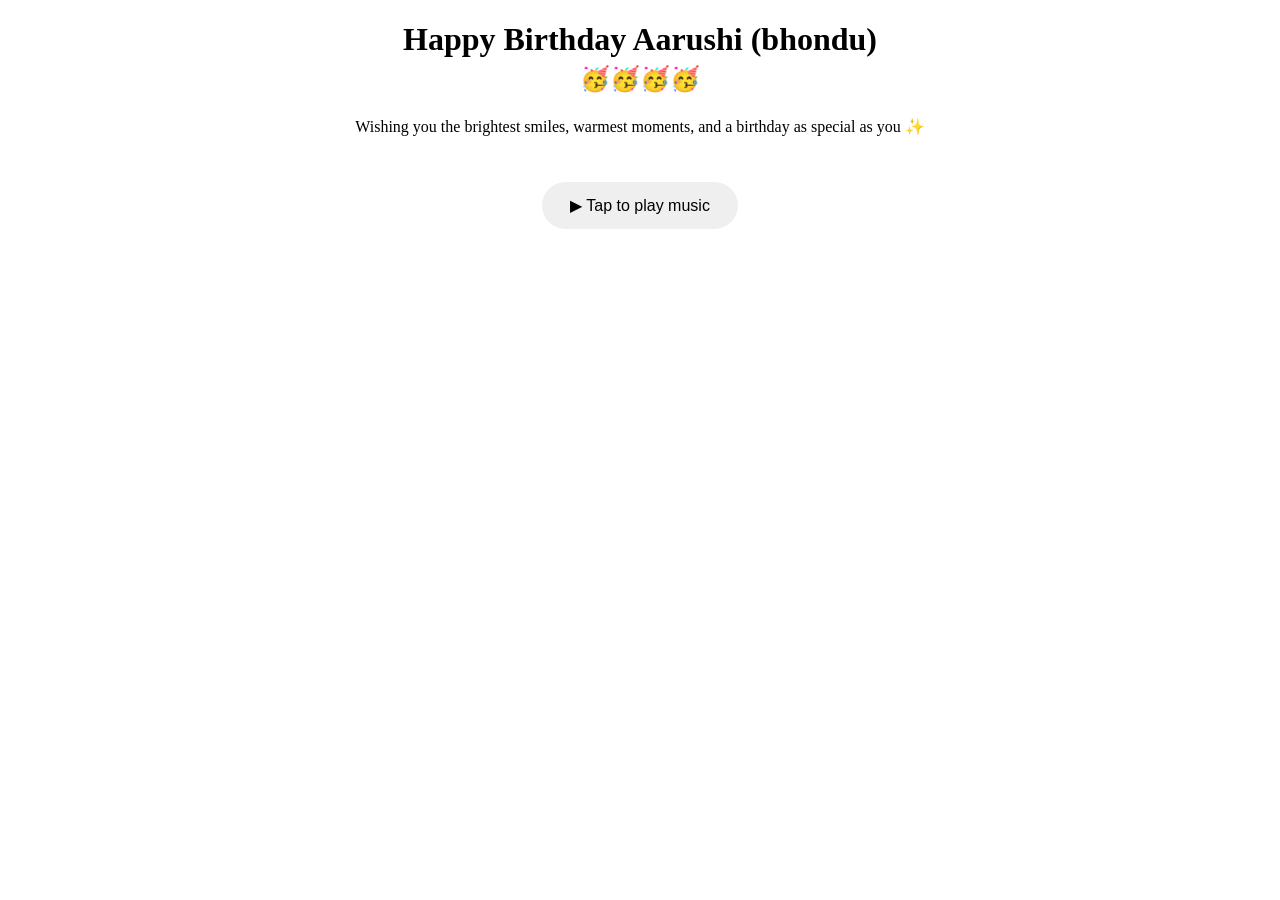
==== celebrate.html @ d8d135b6 "Add files via upload" ====
<!DOCTYPE html>
<html lang="en">
<head>
  <meta charset="UTF-8">
  <meta name="viewport" content="width=device-width, initial-scale=1">
  <title>Happy Birthday 🎉</title>
  <link rel="stylesheet" href="css/styles.css">
</head>
<body>
  <div class="container" style="text-align:center;">
<h1>
  Happy Birthday Aarushi (bhondu)
  <br>
  <span style="font-size: 1.5rem;">🥳🥳🥳🥳</span>
</h1>


    <p style="margin-top:20px;">
      Wishing you the brightest smiles, warmest moments,  
      and a birthday as special as you ✨
    </p>

<button id="playBtn"
        style="margin-top:30px;padding:14px 28px;border-radius:999px;
               border:none;font-size:16px;cursor:pointer;">
  ▶ Tap to play music
</button>

<audio id="bg-music" preload="auto">
  <source src="audio/birthday.mp3" type="audio/mpeg">
</audio>

  </div>

<script>
  const btn = document.getElementById('playBtn');
  const music = document.getElementById('bg-music');

  btn.addEventListener('click', () => {
    music.volume = 1;
    music.play().then(() => {
      btn.style.display = 'none';
    });
  });
</script>

</body>
</html>
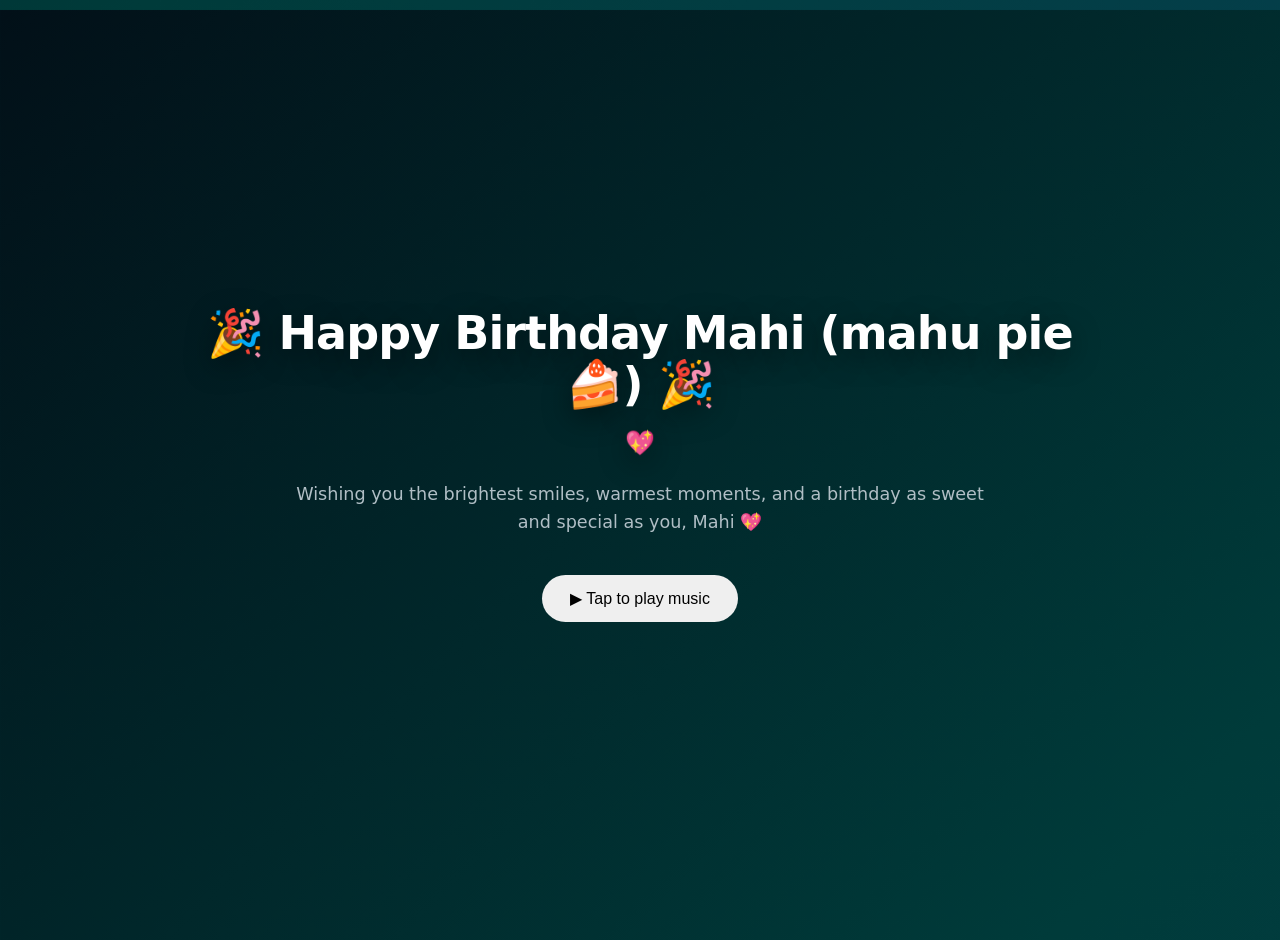
==== commit 2c0e8ff5: "Update celebrate.html" ====
--- a/celebrate.html
+++ b/celebrate.html
@@ -9,15 +9,15 @@
 <body>
   <div class="container" style="text-align:center;">
 <h1>
-  Happy Birthday Aarushi (bhondu)
+  🎉 Happy Birthday Mahi (mahu pie 🍰) 🎉
   <br>
-  <span style="font-size: 1.5rem;">🥳🥳🥳🥳</span>
+  <span style="font-size: 1.5rem;">💖</span>
 </h1>
 
 
     <p style="margin-top:20px;">
-      Wishing you the brightest smiles, warmest moments,  
-      and a birthday as special as you ✨
+  Wishing you the brightest smiles, warmest moments,
+  and a birthday as sweet and special as you, Mahi 💖
     </p>
 
 <button id="playBtn"
--- a/css/styles.css
+++ b/css/styles.css
@@ -0,0 +1,357 @@
+/* Reset & Base Styles */
+* {
+  margin: 10px 0;
+  padding: 0;
+  box-sizing: border-box;
+}
+
+/* ===== BODY / BACKGROUND ===== */
+body {
+  margin: 0;
+  min-height: 100vh;
+  font-family: 'Segoe UI', system-ui, -apple-system, "Helvetica Neue", Arial, sans-serif;
+  color: #e6eef3;
+  -webkit-font-smoothing: antialiased;
+  -moz-osx-font-smoothing: grayscale;
+
+  /* Dark teal animated gradient (use this one) */
+  background: linear-gradient(135deg, #021018 0%, #003b3a 45%, #08425a 100%);
+  background-size: 200% 200%;
+  animation: gradientMove 14s ease infinite;
+
+  display: flex;
+  justify-content: center;
+  align-items: center;
+  overflow-x: hidden;
+}
+
+
+/* Container Styles */
+.container {
+  width: 100%;
+  max-width: 1000px;
+  min-height: 100vh;
+
+  display: flex;
+  flex-direction: column;
+  justify-content: center;
+  align-items: center;
+
+  text-align: center;
+  padding: 24px;
+  box-sizing: border-box;
+}
+
+
+/* Cake Container */
+#cake-container {
+  position: relative;
+  width: 100%;
+  max-width: 500px;
+  margin: 40px 0 20px; /* Reduced bottom margin */
+}
+
+#cake-svg-img {
+  width: 100%;
+  height: auto;
+  display: block;
+  filter: drop-shadow(0 10px 20px rgba(0, 0, 0, 0.3));
+  z-index: 1;
+}
+
+/* Candle Styles */
+#cake-candle-canvas {
+  position: absolute;
+  left: 50%;
+  top: -70px;
+  transform: translateX(-50%);
+  width: 100px;
+  height: 140px;
+  z-index: 2;
+  background: transparent;
+  filter: 
+    drop-shadow(0 0 15px rgba(255, 237, 133, 0.7))
+    drop-shadow(0 0 30px rgba(255, 213, 0, 0.5));
+  transition: all 0.3s ease;
+}
+
+#cake-candle-canvas.candle-off {
+  filter: none;
+  opacity: 0.8;
+}
+
+/* Text Content Container - NEW */
+.text-content {
+  width: 100%;
+  max-width: 500px;
+  margin-top: -20px; /* Pull up slightly */
+  padding: 0 20px;
+  position: relative;
+  z-index: 3;
+}
+
+/* Enhanced Text & Messages - MOVED BELOW CAKE */
+#congrats-message {
+  font-size: 1.4rem;
+  color: #ffe082;
+  font-weight: 600;
+  margin: 10px 0; /* Reduced margin */
+  text-align: center;
+  line-height: 1.5;
+  display: block;
+  margin-top: 300px;
+  animation: 
+    fadeIn 0.8s ease-out,
+    subtleGlow 2s ease-in-out infinite alternate;
+  text-shadow: 
+    0 2px 4px rgba(0, 0, 0, 0.3),
+    0 0 10px rgba(255, 224, 130, 0.3);
+}
+
+#celebrate-message {
+  font-size: 1.5rem;
+  color: #ff4081;
+  font-weight: 700;
+  margin: 10px 0 15px; /* Reduced margin */
+  text-align: center;
+  display: none;
+  animation: 
+    popIn 0.6s cubic-bezier(0.68, -0.55, 0.27, 1.55),
+    float 3s ease-in-out infinite;
+  text-shadow: 
+    0 2px 4px rgba(0, 0, 0, 0.3),
+    0 0 12px rgba(255, 64, 129, 0.4);
+}
+
+.container h2 {
+  color: #ffe082;
+  margin: 10px 0 5px; /* Reduced margin */
+  font-size: 1.5rem;
+  text-shadow: 0 2px 5px rgba(0, 0, 0, 0.2);
+}
+
+.container p {
+  color: #b0bec5;
+  font-size: 1.1rem;
+  margin-bottom: 8px; /* Reduced margin */
+}
+
+/* Buttons */
+.btn-main {
+  background: linear-gradient(135deg, #ff4081 0%, #ff9100 100%);
+  color: white;
+  border: none;
+  border-radius: 30px;
+  padding: 12px 35px;
+  font-size: 1.1rem;
+  font-weight: 600;
+  cursor: pointer;
+  margin-top: 15px; /* Reduced margin */
+  box-shadow: 0 5px 15px rgba(255, 64, 129, 0.4);
+  transition: all 0.3s ease;
+  z-index: 10;
+}
+
+.btn-main:hover {
+  transform: translateY(-3px);
+  box-shadow: 0 8px 20px rgba(255, 64, 129, 0.6);
+}
+
+.btn-secondary {
+  background: linear-gradient(135deg, #4a00e0 0%, #8e2de2 100%);
+  color: white;
+  border: none;
+  border-radius: 30px;
+  padding: 10px 30px;
+  font-size: 1rem;
+  font-weight: 500;
+  cursor: pointer;
+  margin-top: 10px; /* Reduced margin */
+  box-shadow: 0 4px 12px rgba(74, 0, 224, 0.3);
+  transition: all 0.3s ease;
+  display: none;
+}
+
+.btn-secondary:hover {
+  transform: translateY(-2px);
+  box-shadow: 0 6px 16px rgba(74, 0, 224, 0.4);
+}
+
+/* Animations */
+@keyframes fadeIn {
+  from { opacity: 0; transform: translateY(15px); }
+  to { opacity: 1; transform: translateY(0); }
+}
+
+@keyframes popIn {
+  0% { transform: scale(0.5); opacity: 0; }
+  70% { transform: scale(1.1); }
+  100% { transform: scale(1); opacity: 1; }
+}
+
+@keyframes subtleGlow {
+  0% { text-shadow: 0 2px 4px rgba(0,0,0,0.3), 0 0 10px rgba(255,224,130,0.3); }
+  100% { text-shadow: 0 2px 6px rgba(0,0,0,0.4), 0 0 15px rgba(255,224,130,0.5); }
+}
+
+@keyframes float {
+  0%, 100% { transform: translateY(0); }
+  50% { transform: translateY(-5px); }
+}
+
+/* Enhanced Greeting Card - POSITION ADJUSTED */
+.greeting-card {
+  position: absolute;
+  left: 50%;
+  top: 60%; /* Adjusted to appear lower */
+  transform: translate(-50%, -50%);
+  z-index: 15;
+  width: 90%;
+  max-width: 420px;
+  pointer-events: none;
+  opacity: 0;
+  transition: 
+    opacity 0.5s ease-out,
+    transform 0.5s cubic-bezier(0.18, 0.89, 0.32, 1.28);
+  perspective: 1200px;
+  filter: drop-shadow(0 10px 20px rgba(0, 0, 0, 0.3));
+}
+
+.greeting-card.show {
+  opacity: 1;
+  pointer-events: auto;
+  transform: translate(-50%, -50%) scale(1);
+}
+
+.card-front {
+  background: linear-gradient(135deg, #fff9f0 0%, #fff3e0 100%);
+  border-radius: 18px;
+  padding: 2rem;
+  box-shadow: 
+    0 10px 30px rgba(0, 0, 0, 0.2),
+    inset 0 0 10px rgba(255, 255, 255, 0.5);
+  transform-style: preserve-3d;
+  transition: transform 0.8s ease;
+}
+
+.card-3d-text {
+  font-size: 1.3rem;
+  color: #ff6d00;
+  font-weight: 700;
+  text-align: center;
+  margin-bottom: 1rem;
+  text-shadow: 
+    1px 1px 0 rgba(0,0,0,0.1),
+    0 0 10px rgba(255,109,0,0.2);
+  transform: translateZ(30px);
+}
+
+/* Responsive Adjustments */
+@media (max-width: 768px) {
+  #cake-container {
+    max-width: 90%;
+    margin: 30px 0 15px; /* Reduced bottom margin */
+  }
+
+  #cake-candle-canvas {
+    top: -50px;
+    width: 80px;
+    height: 120px;
+    margin-top: -10px;
+  }
+
+  .text-content {
+    margin-top: -15px;
+    padding: 0 15px;
+  }
+
+  #congrats-message {
+    font-size: 1.3rem;
+    margin: 8px 0;
+    display: block;
+    margin-top: 100px;
+  }
+
+  #celebrate-message {
+    font-size: 1.4rem;
+    margin: 8px 0 12px;
+  }
+
+  .btn-main {
+    padding: 10px 25px;
+    font-size: 1rem;
+    margin-top: 12px;
+  }
+
+  .container h2 {
+    font-size: 1.3rem;
+    margin: 8px 0 4px;
+  }
+  
+  .greeting-card {
+    max-width: 320px;
+    top: 65%; /* Adjusted for mobile */
+  }
+  
+  .card-front {
+    padding: 1.5rem;
+  }
+  
+  .card-3d-text {
+    font-size: 1.1rem;
+  }
+}
+
+/* Desktop Enhancements */
+@media (min-width: 1024px) {
+  #cake-container {
+    max-width: 550px;
+    margin: 50px 0 30px; /* Reduced bottom margin */
+  }
+
+  .text-content {
+    max-width: 550px;
+  }
+
+  #cake-candle-canvas {
+    top: -90px;
+    width: 120px;
+    height: 160px;
+    filter: 
+      drop-shadow(0 0 20px rgba(255, 237, 133, 0.8))
+      drop-shadow(0 0 40px rgba(255, 213, 0, 0.6));
+  }
+
+  #congrats-message {
+    font-size: 1.7rem;
+  }
+
+  #celebrate-message {
+    font-size: 1.9rem;
+  }
+
+}
+
+@keyframes gradientMove {
+  0% { background-position: 0% 50%; }
+  50% { background-position: 100% 50%; }
+  100% { background-position: 0% 50%; }
+}
+
+h1 {
+  font-size: clamp(26px, 4vw, 46px);
+  font-weight: 700;
+  margin: 0;
+  line-height: 1.1;
+  letter-spacing: -0.02em;
+  color: #ffffff;
+  text-shadow: 0 8px 30px rgba(0, 0, 0, 0.45);
+}
+p {
+  max-width: 720px;
+  margin-top: 18px;
+  font-size: 15px;
+  line-height: 1.6;
+  color: rgba(230, 238, 243, 0.95);
+}
+
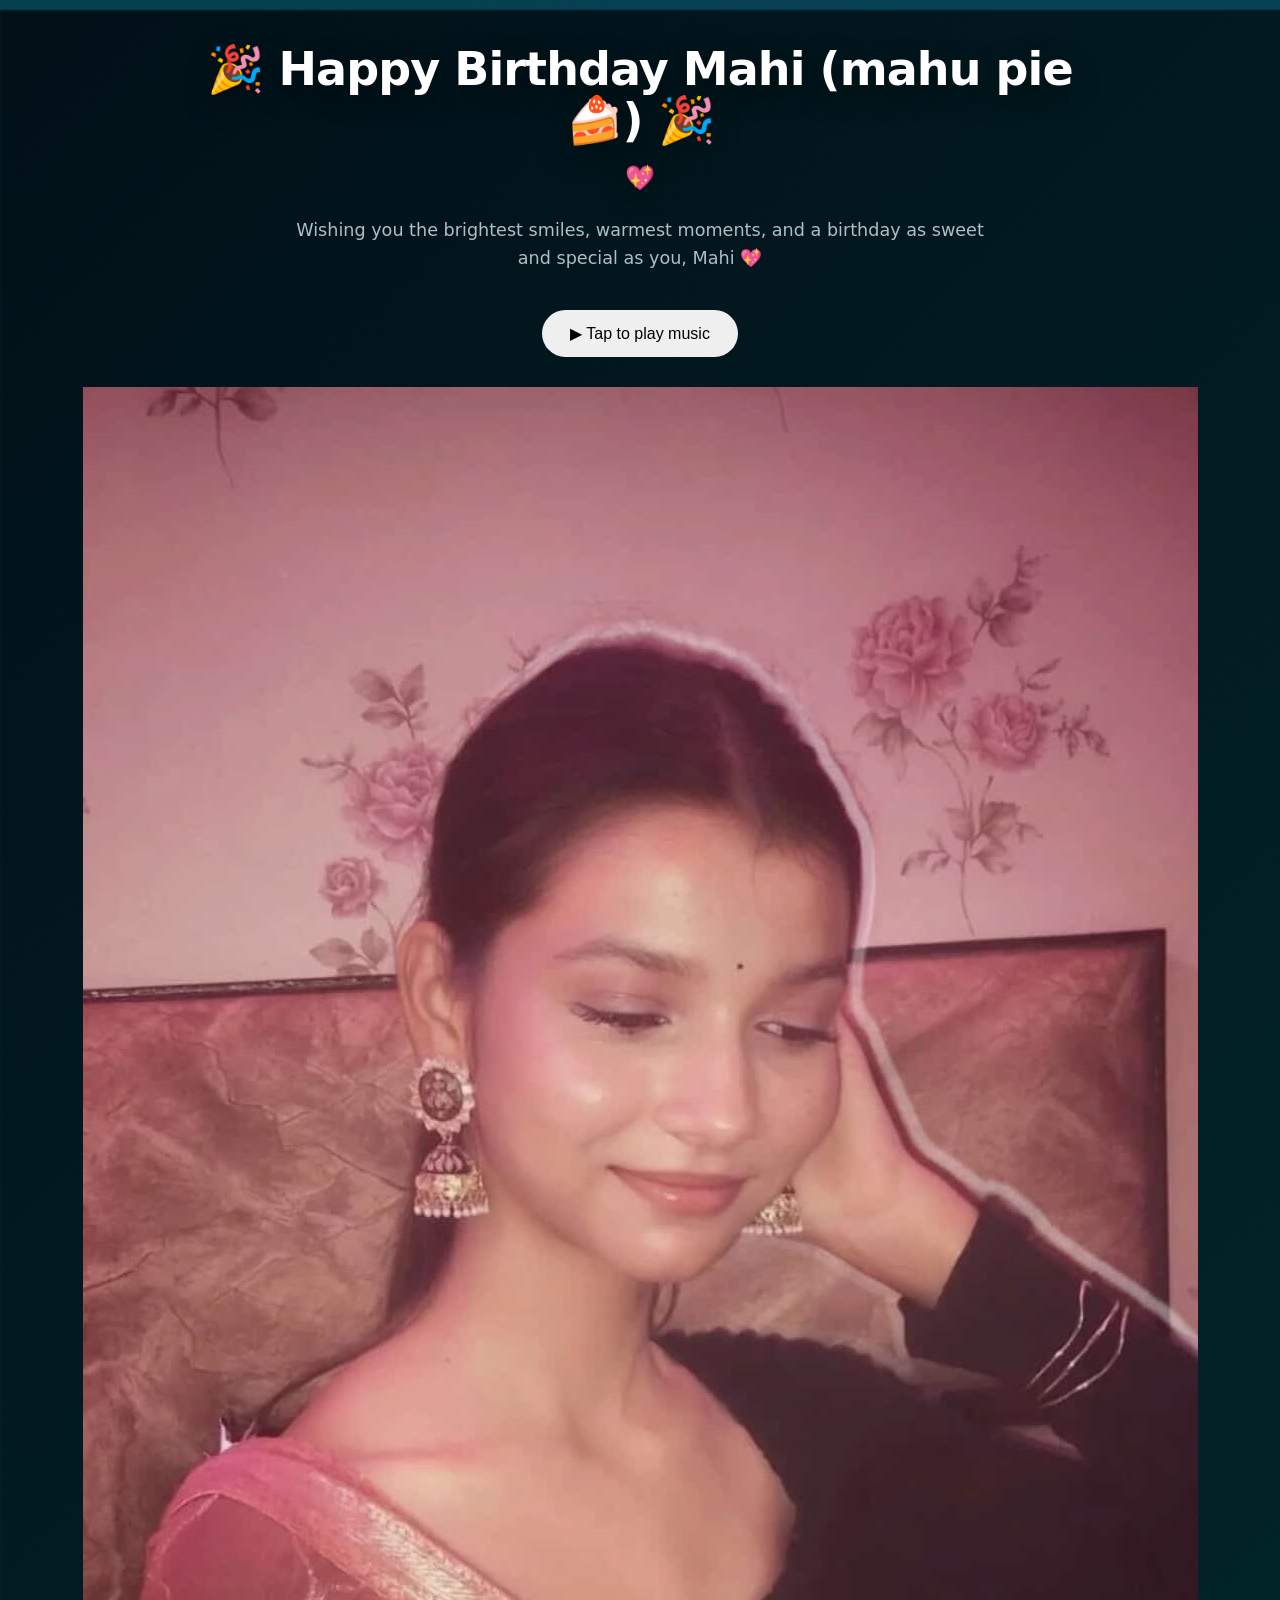
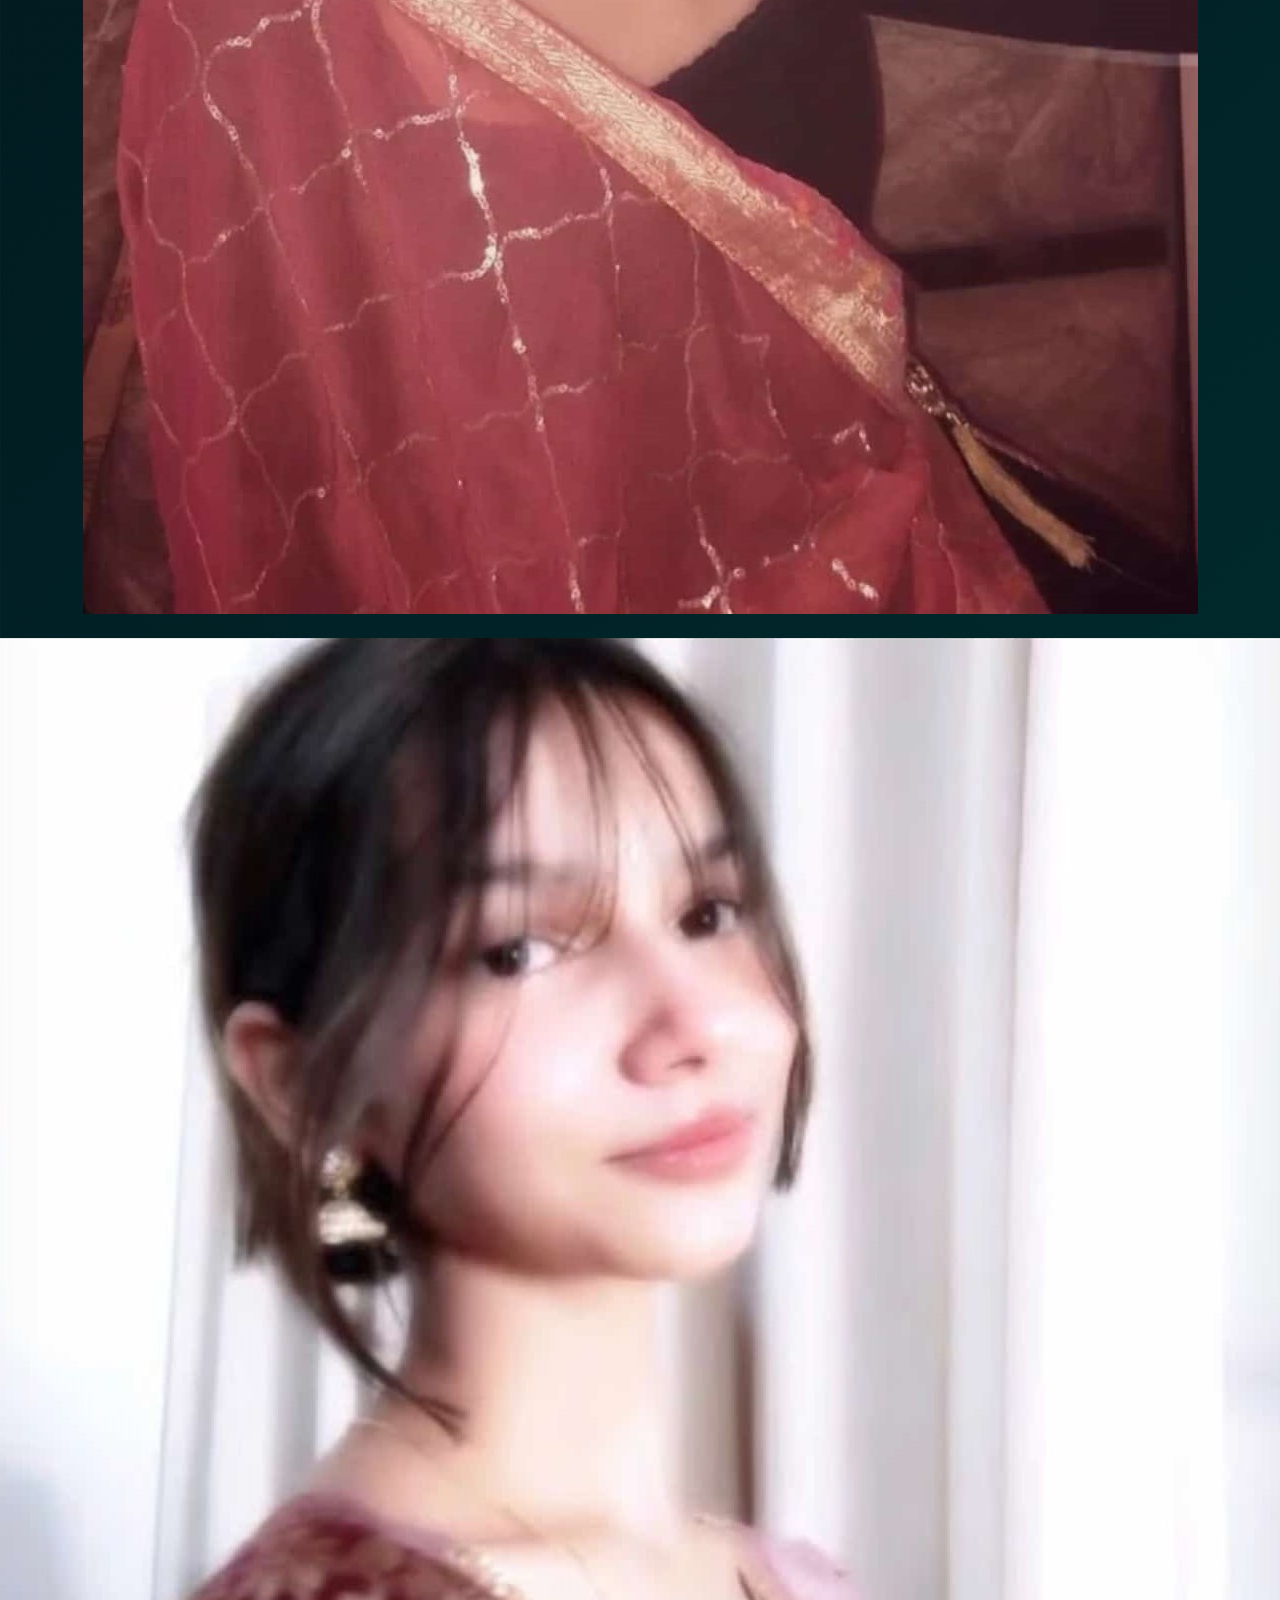
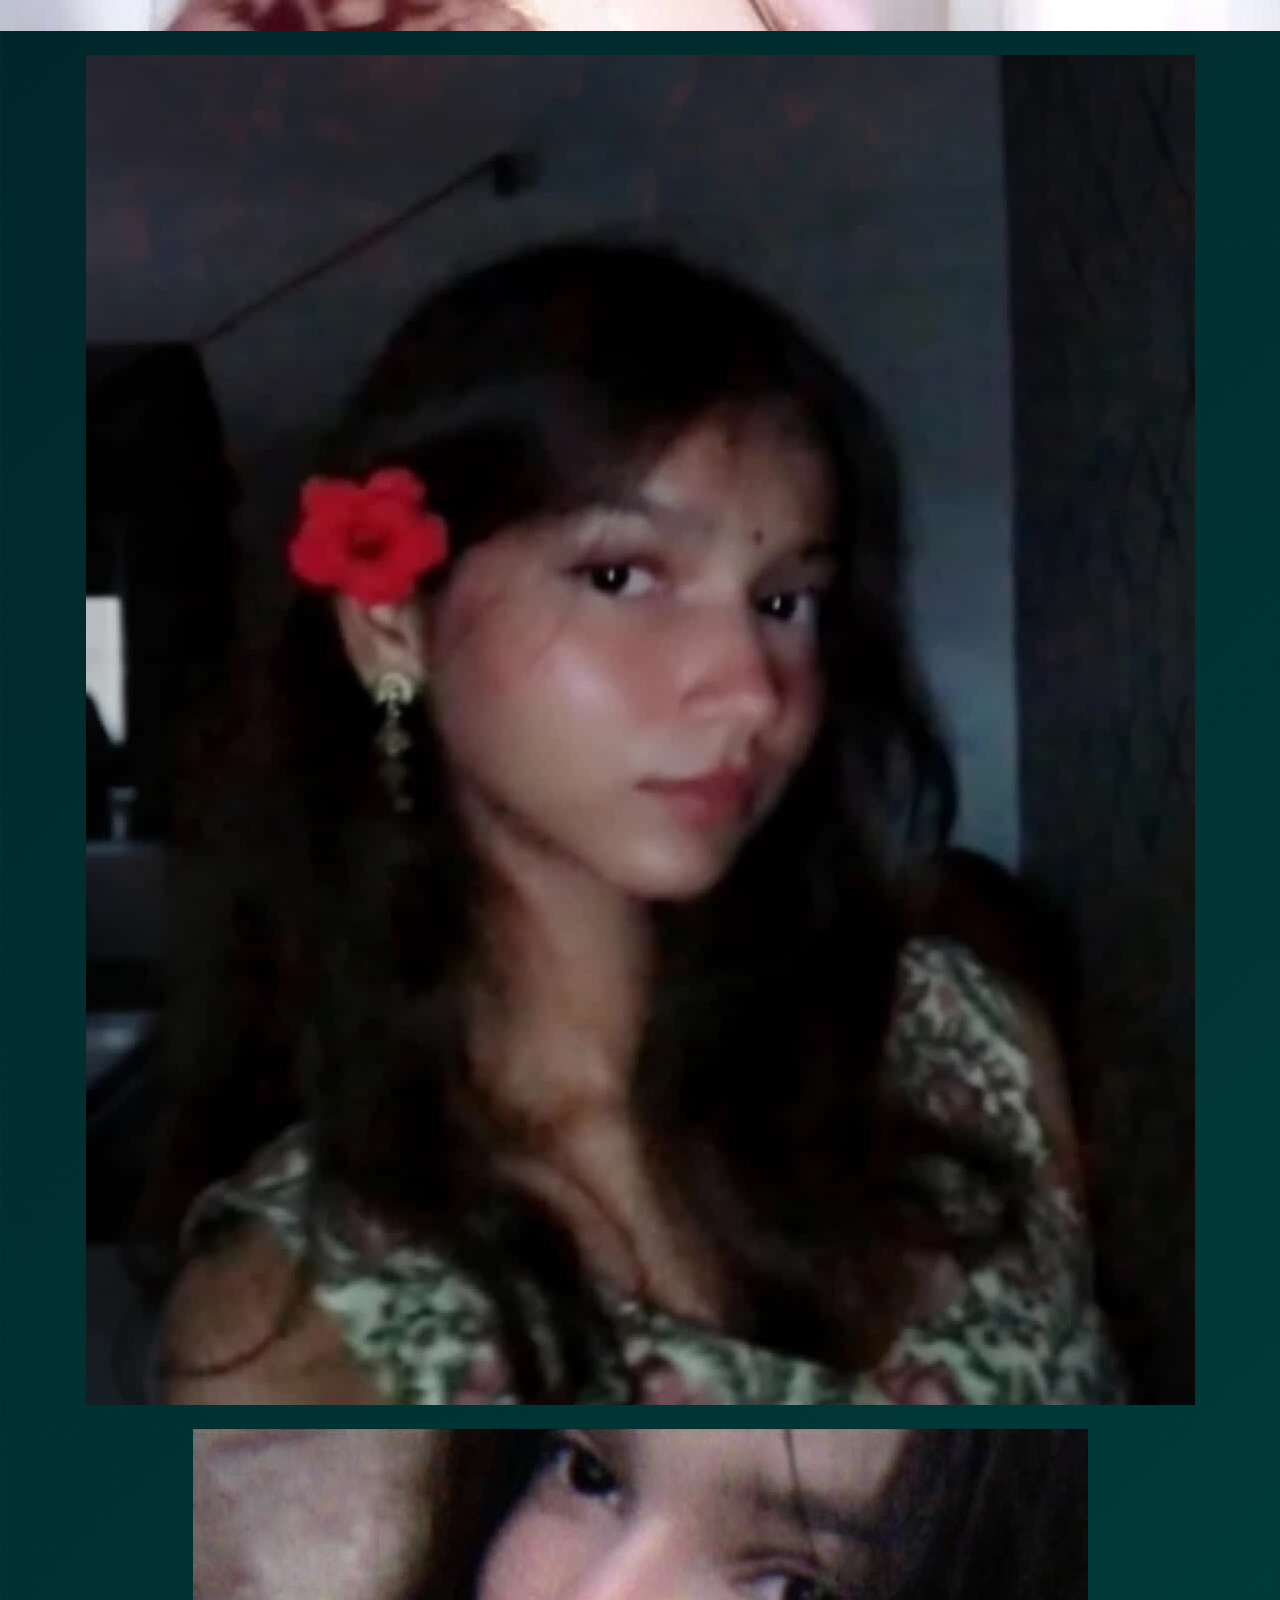
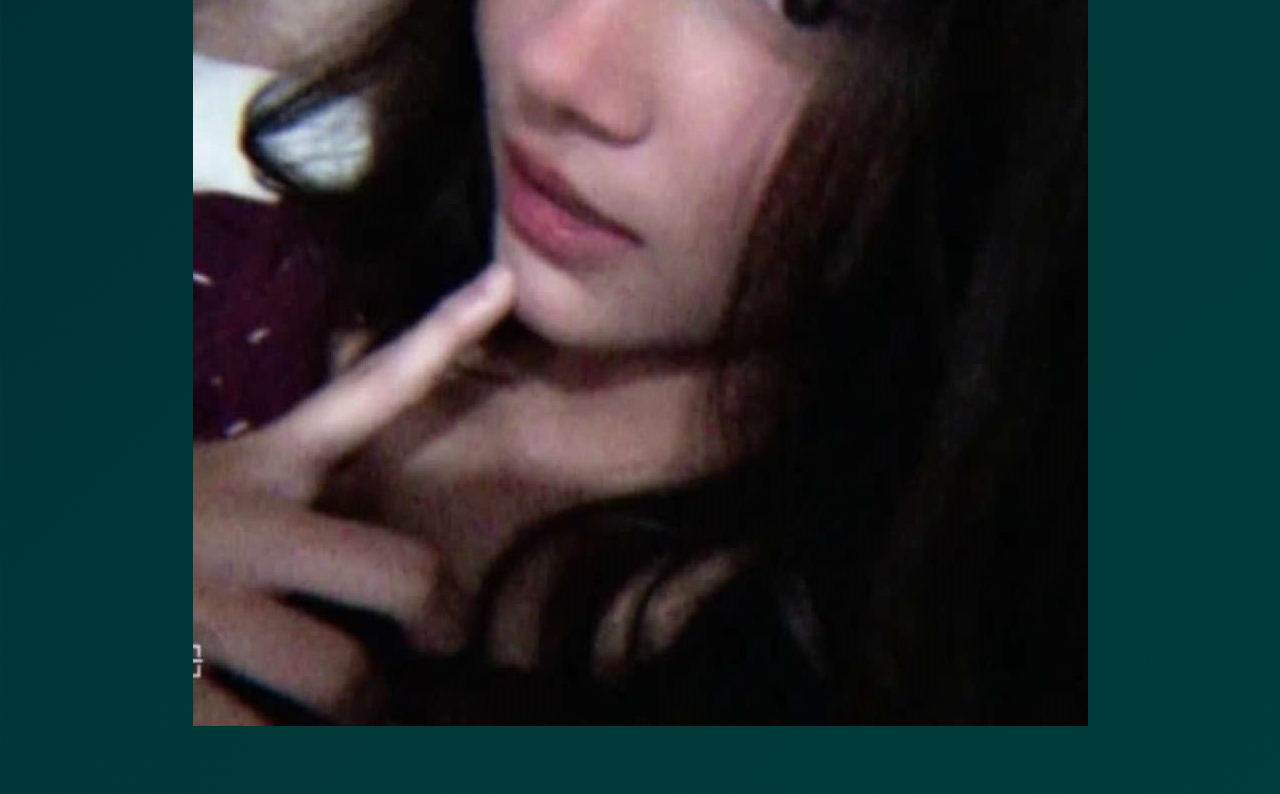
==== commit b3a0944f: "Update celebrate.html" ====
--- a/celebrate.html
+++ b/celebrate.html
@@ -26,6 +26,14 @@
   ▶ Tap to play music
 </button>
 
+  <div class="photo-grid">
+  <img src="img/p1.jpg" alt="Mahi photo 1" class="photo p1">
+  <img src="img/p2.jpg" alt="Mahi photo 2" class="photo p2">
+  <img src="img/p3.jpg" alt="Mahi photo 3" class="photo p3">
+  <img src="img/p4.jpg" alt="Mahi photo 4" class="photo p4">
+</div>
+
+    
 <audio id="bg-music" preload="auto">
   <source src="audio/birthday.mp3" type="audio/mpeg">
 </audio>
--- a/css/styles.css
+++ b/css/styles.css
@@ -47,14 +47,14 @@
 #cake-container {
   position: relative;
   width: 100%;
-  max-width: 500px;
-  margin: 40px 0 20px; /* Reduced bottom margin */
-}
-
+  max-width: 380px;
+  margin: 30px 0 16px;
+}
 #cake-svg-img {
-  width: 100%;
+  width: 85%;
   height: auto;
   display: block;
+  margin: 0 auto;
   filter: drop-shadow(0 10px 20px rgba(0, 0, 0, 0.3));
   z-index: 1;
 }
@@ -355,3 +355,4 @@
   color: rgba(230, 238, 243, 0.95);
 }
 
+
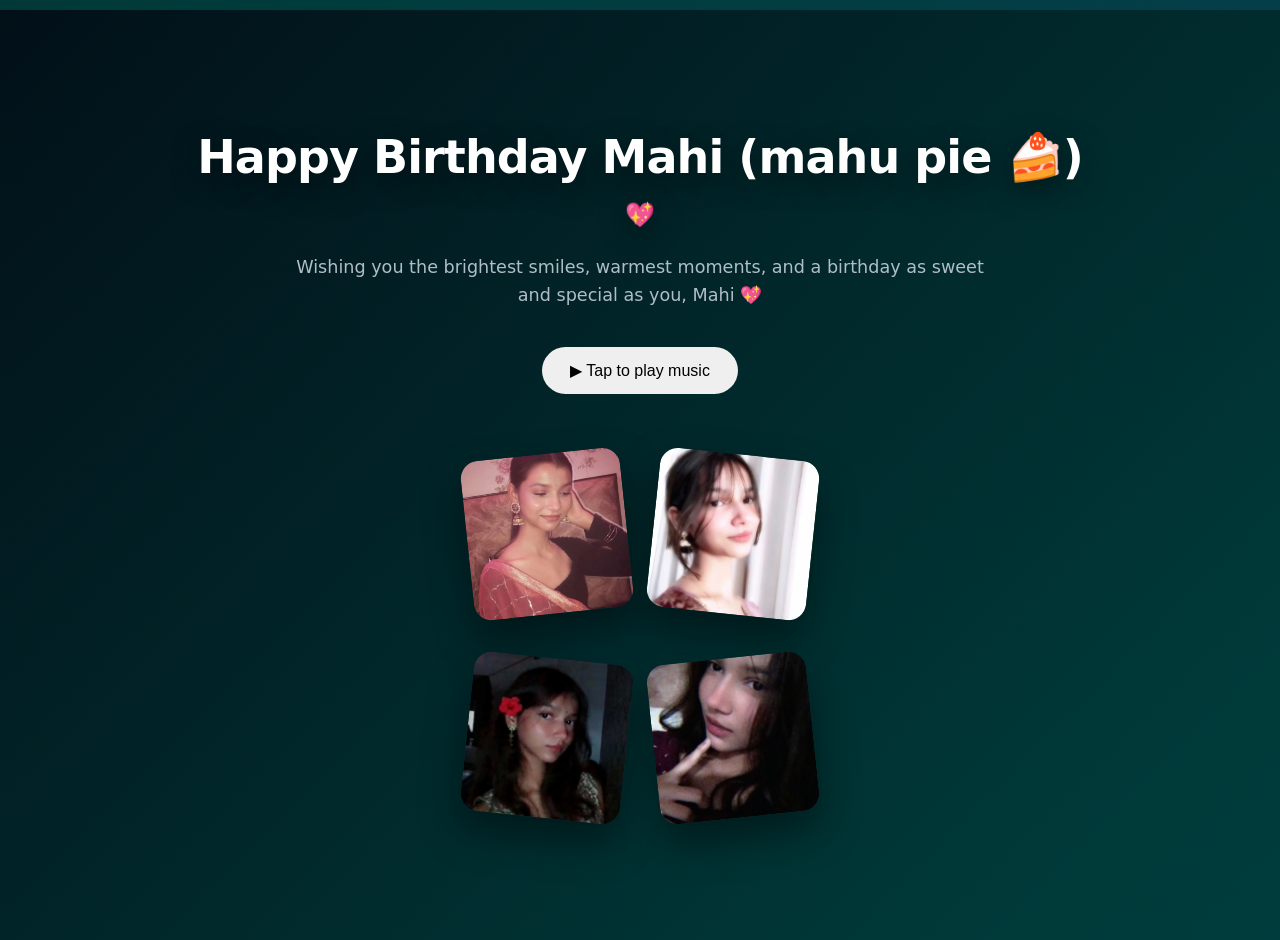
==== commit 1ee1d590: "Update celebrate.html" ====
--- a/celebrate.html
+++ b/celebrate.html
@@ -9,7 +9,7 @@
 <body>
   <div class="container" style="text-align:center;">
 <h1>
-  🎉 Happy Birthday Mahi (mahu pie 🍰) 🎉
+  Happy Birthday Mahi (mahu pie 🍰)
   <br>
   <span style="font-size: 1.5rem;">💖</span>
 </h1>
--- a/css/styles.css
+++ b/css/styles.css
@@ -355,4 +355,41 @@
   color: rgba(230, 238, 243, 0.95);
 }
 
-
+/* ===== PHOTO GRID ===== */
+.photo-grid {
+  margin-top: 50px;
+  display: grid;
+  grid-template-columns: repeat(2, 160px);
+  grid-template-rows: repeat(2, 160px);
+  gap: 24px;
+  justify-content: center;
+}
+
+/* Base photo style */
+.photo {
+  width: 160px;
+  height: 160px;
+  object-fit: cover;
+  border-radius: 18px;
+  box-shadow: 0 20px 40px rgba(0,0,0,0.45);
+  transition: transform 0.3s ease;
+}
+
+/* Diagonal positioning */
+.photo.p1 {
+  transform: rotate(-6deg) translateY(-10px);
+}
+
+.photo.p2 {
+  transform: rotate(6deg) translateY(-10px);
+}
+
+.photo.p3 {
+  transform: rotate(6deg) translateY(10px);
+}
+
+.photo.p4 {
+  transform: rotate(-6deg) translateY(10px);
+}
+
+
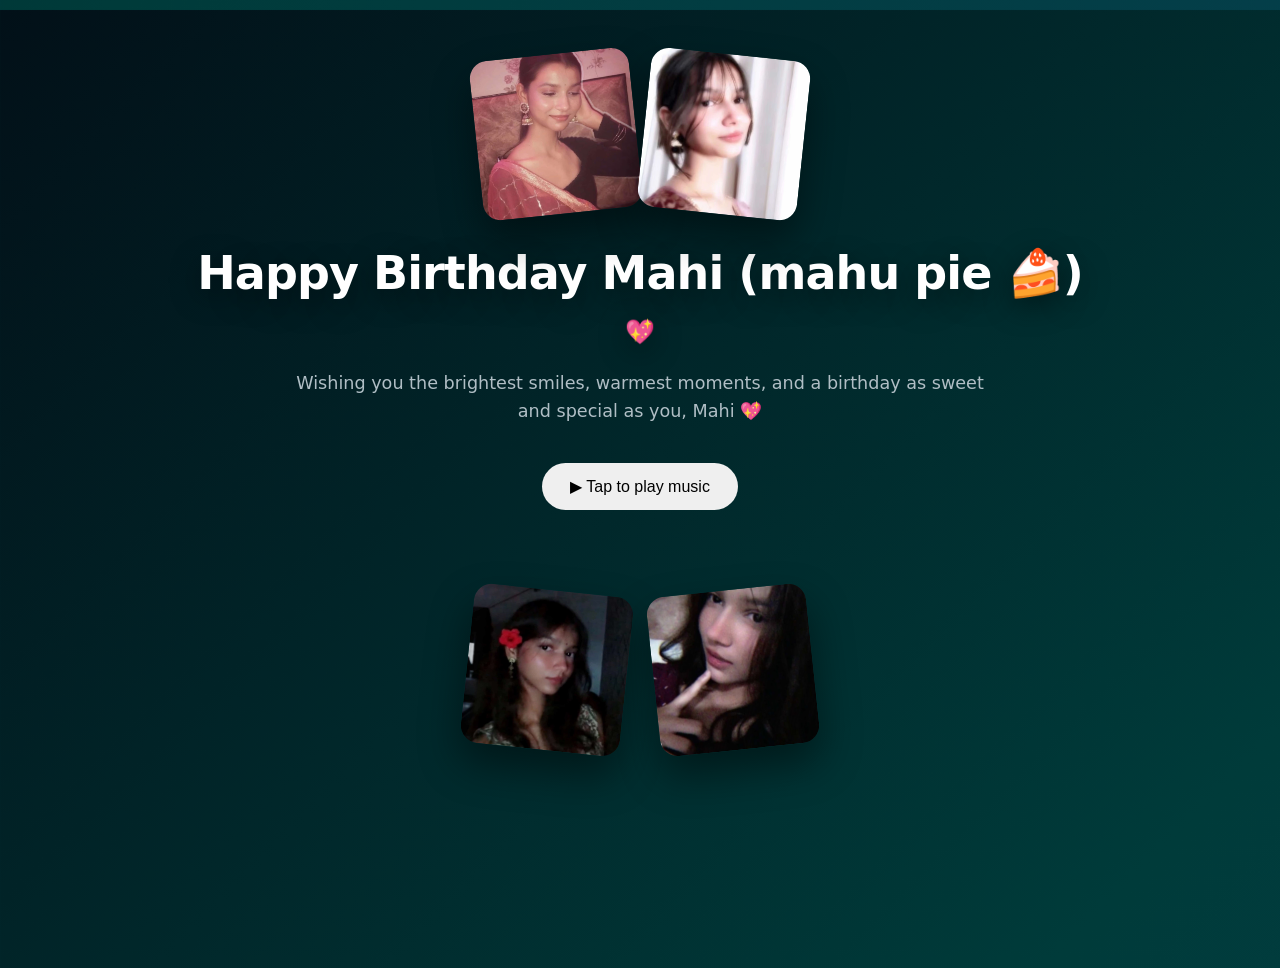
==== commit 1af65351: "Update celebrate.html" ====
--- a/celebrate.html
+++ b/celebrate.html
@@ -8,7 +8,14 @@
 </head>
 <body>
   <div class="container" style="text-align:center;">
-<h1>
+
+    <div class="photo-row top-photos">
+  <img src="img/p1.jpg" alt="Mahi photo 1" class="photo p1">
+  <img src="img/p2.jpg" alt="Mahi photo 2" class="photo p2">
+</div>
+
+    
+  <h1>
   Happy Birthday Mahi (mahu pie 🍰)
   <br>
   <span style="font-size: 1.5rem;">💖</span>
@@ -27,8 +34,6 @@
 </button>
 
   <div class="photo-grid">
-  <img src="img/p1.jpg" alt="Mahi photo 1" class="photo p1">
-  <img src="img/p2.jpg" alt="Mahi photo 2" class="photo p2">
   <img src="img/p3.jpg" alt="Mahi photo 3" class="photo p3">
   <img src="img/p4.jpg" alt="Mahi photo 4" class="photo p4">
 </div>
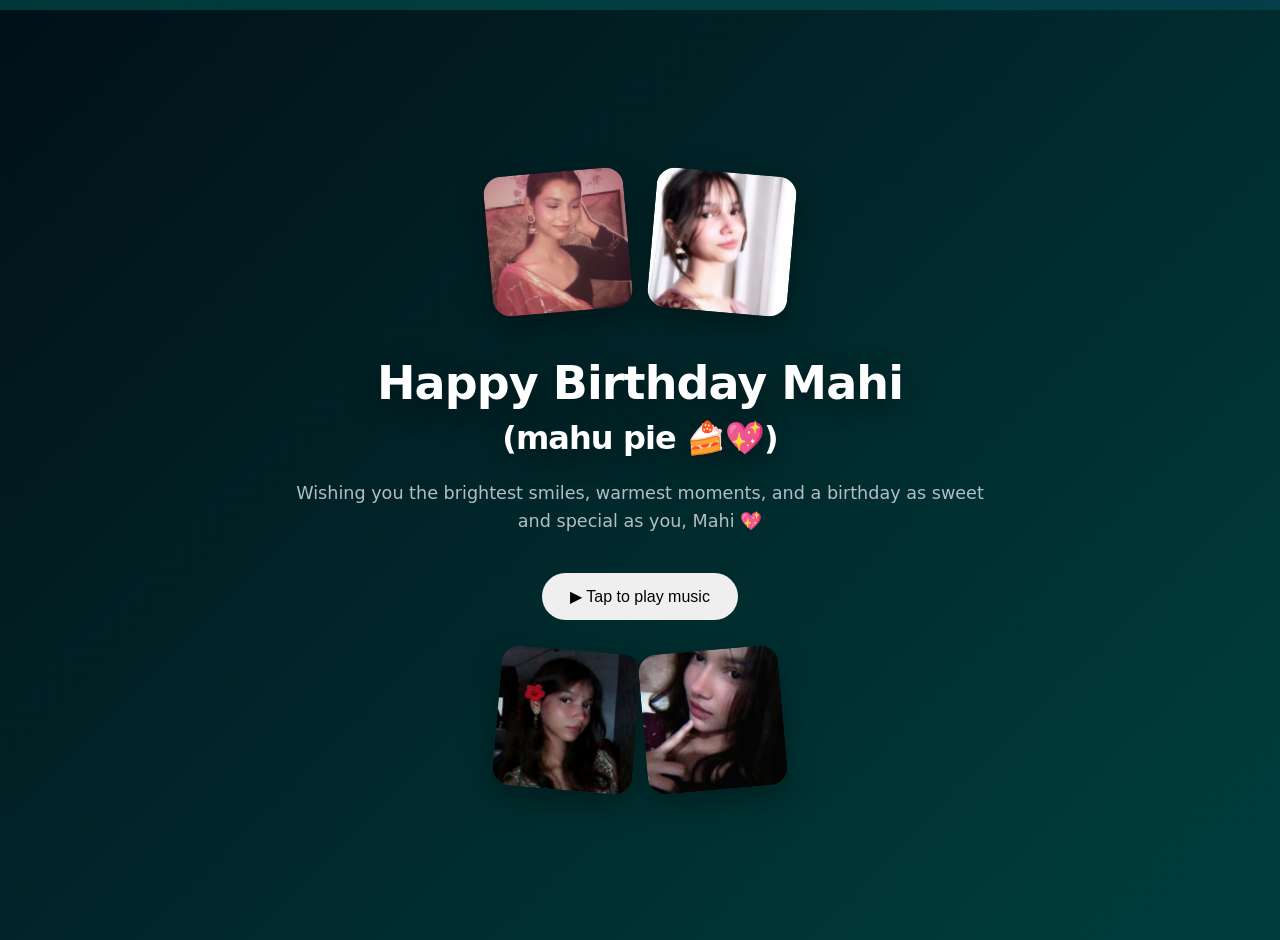
==== commit 62e4cfce: "Update celebrate.html" ====
--- a/celebrate.html
+++ b/celebrate.html
@@ -16,9 +16,9 @@
 
     
   <h1>
-  Happy Birthday Mahi (mahu pie 🍰)
+  Happy Birthday Mahi
   <br>
-  <span style="font-size: 1.5rem;">💖</span>
+  <span style="font-size: 2rem;">(mahu pie 🍰💖)</span>
 </h1>
 
 
--- a/css/styles.css
+++ b/css/styles.css
@@ -355,41 +355,56 @@
   color: rgba(230, 238, 243, 0.95);
 }
 
-/* ===== PHOTO GRID ===== */
-.photo-grid {
-  margin-top: 50px;
-  display: grid;
-  grid-template-columns: repeat(2, 160px);
-  grid-template-rows: repeat(2, 160px);
+/* ===== PHOTO ROWS ===== */
+.photo-row {
+  display: flex;
   gap: 24px;
   justify-content: center;
 }
 
+.top-photos {
+  margin-top: 36px;
+  margin-bottom: 36px;
+}
+
+.bottom-photos {
+  margin-top: 36px;
+}
+
 /* Base photo style */
+/* PHOTO BASE */
 .photo {
-  width: 160px;
-  height: 160px;
+  width: 140px;
+  height: 140px;
+  border-radius: 18px;
   object-fit: cover;
-  border-radius: 18px;
-  box-shadow: 0 20px 40px rgba(0,0,0,0.45);
-  transition: transform 0.3s ease;
-}
-
-/* Diagonal positioning */
+  box-shadow: 0 12px 30px rgba(0,0,0,0.35);
+}
+
+/* TOP ROW */
 .photo.p1 {
-  transform: rotate(-6deg) translateY(-10px);
+  transform: rotate(-5deg);
 }
 
 .photo.p2 {
-  transform: rotate(6deg) translateY(-10px);
-}
-
+  transform: rotate(5deg);
+}
+
+/* BOTTOM ROW */
 .photo.p3 {
-  transform: rotate(6deg) translateY(10px);
+  transform: rotate(5deg);
 }
 
 .photo.p4 {
-  transform: rotate(-6deg) translateY(10px);
-}
-
-
+  transform: rotate(-5deg);
+}
+
+.bottom-photos .photo {
+  margin: 0 10px;
+}
+/* FORCE bottom photos to stay in a row on mobile */
+.bottom-photos {
+  flex-direction: row !important;
+  column-gap: 20px !important;
+}
+
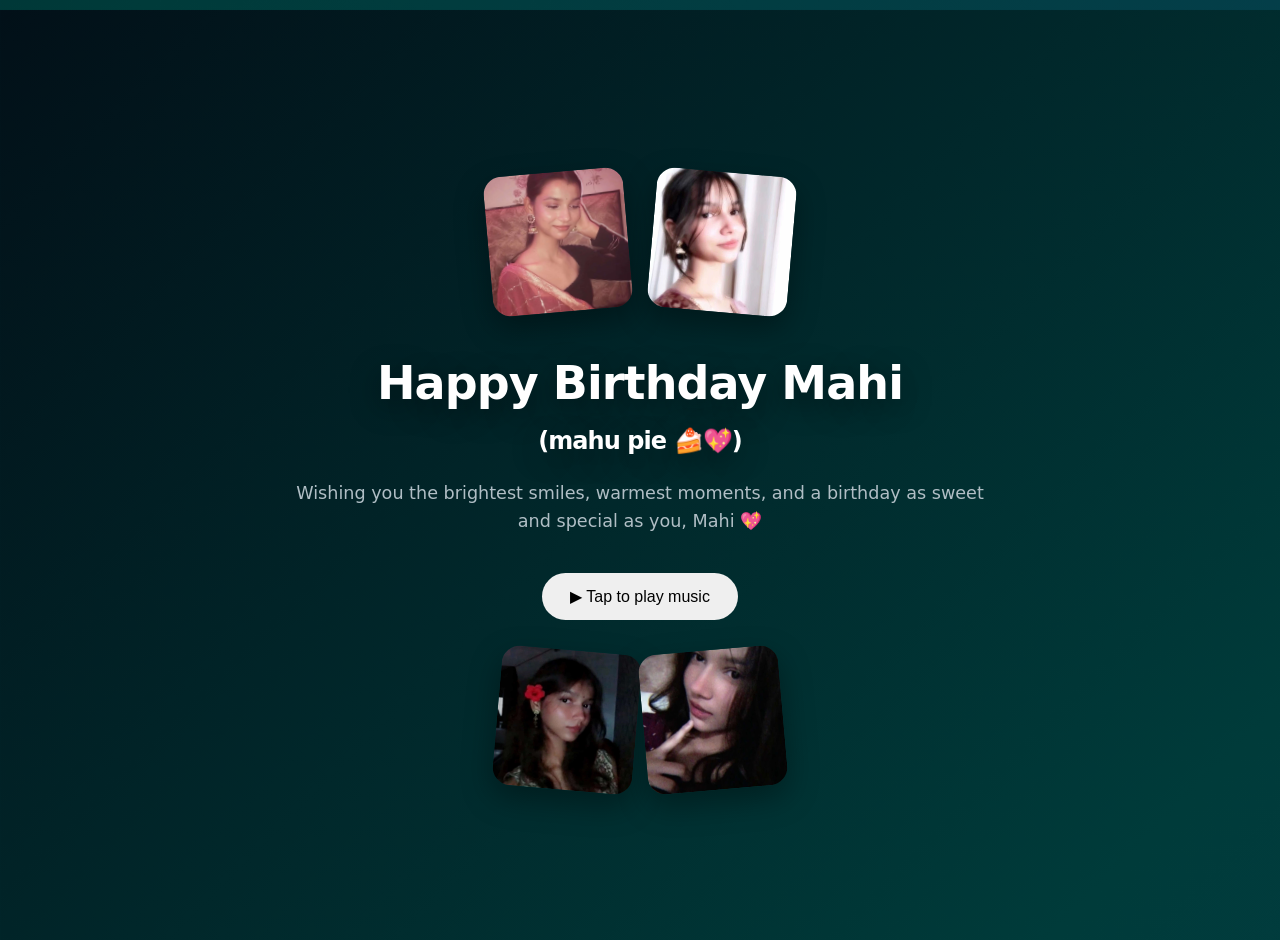
==== commit 1940c981: "Update celebrate.html" ====
--- a/celebrate.html
+++ b/celebrate.html
@@ -18,7 +18,7 @@
   <h1>
   Happy Birthday Mahi
   <br>
-  <span style="font-size: 2rem;">(mahu pie 🍰💖)</span>
+  <span style="font-size: 1.5rem;">(mahu pie 🍰💖)</span>
 </h1>
 
 
